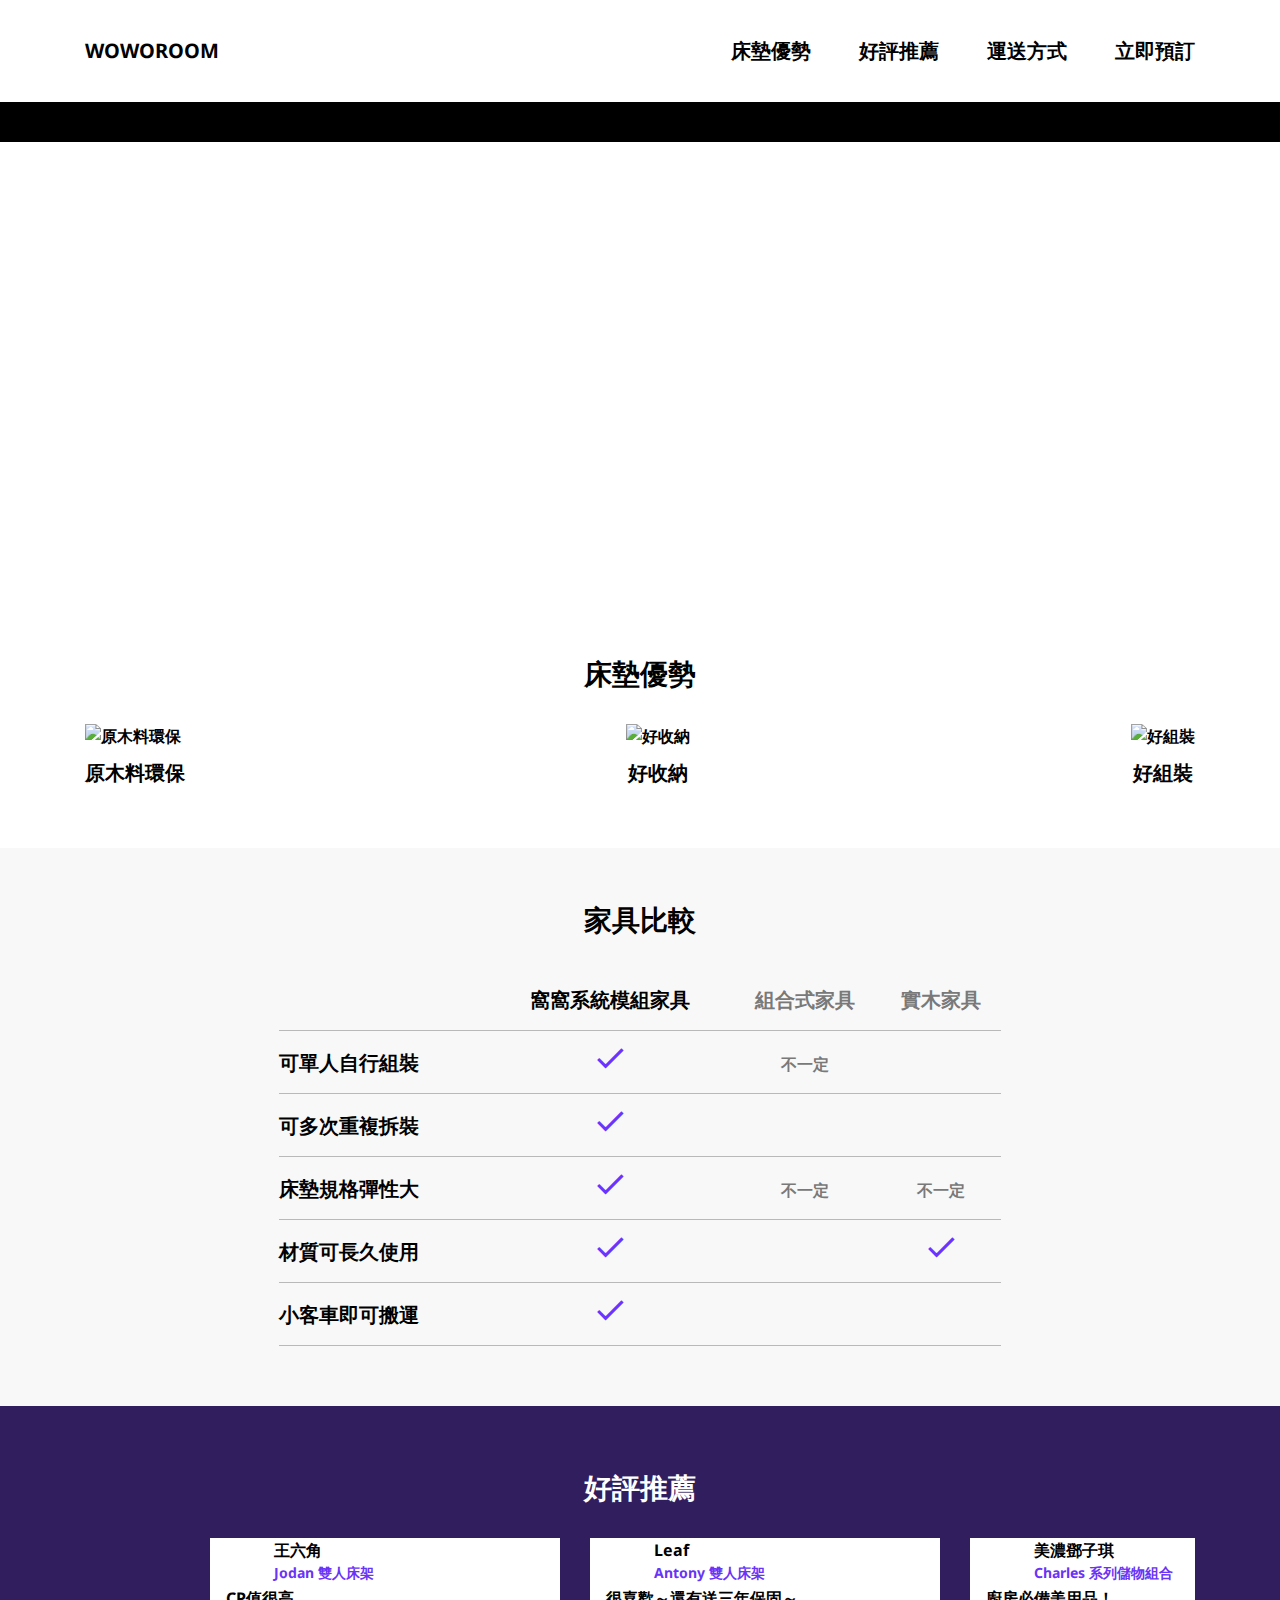
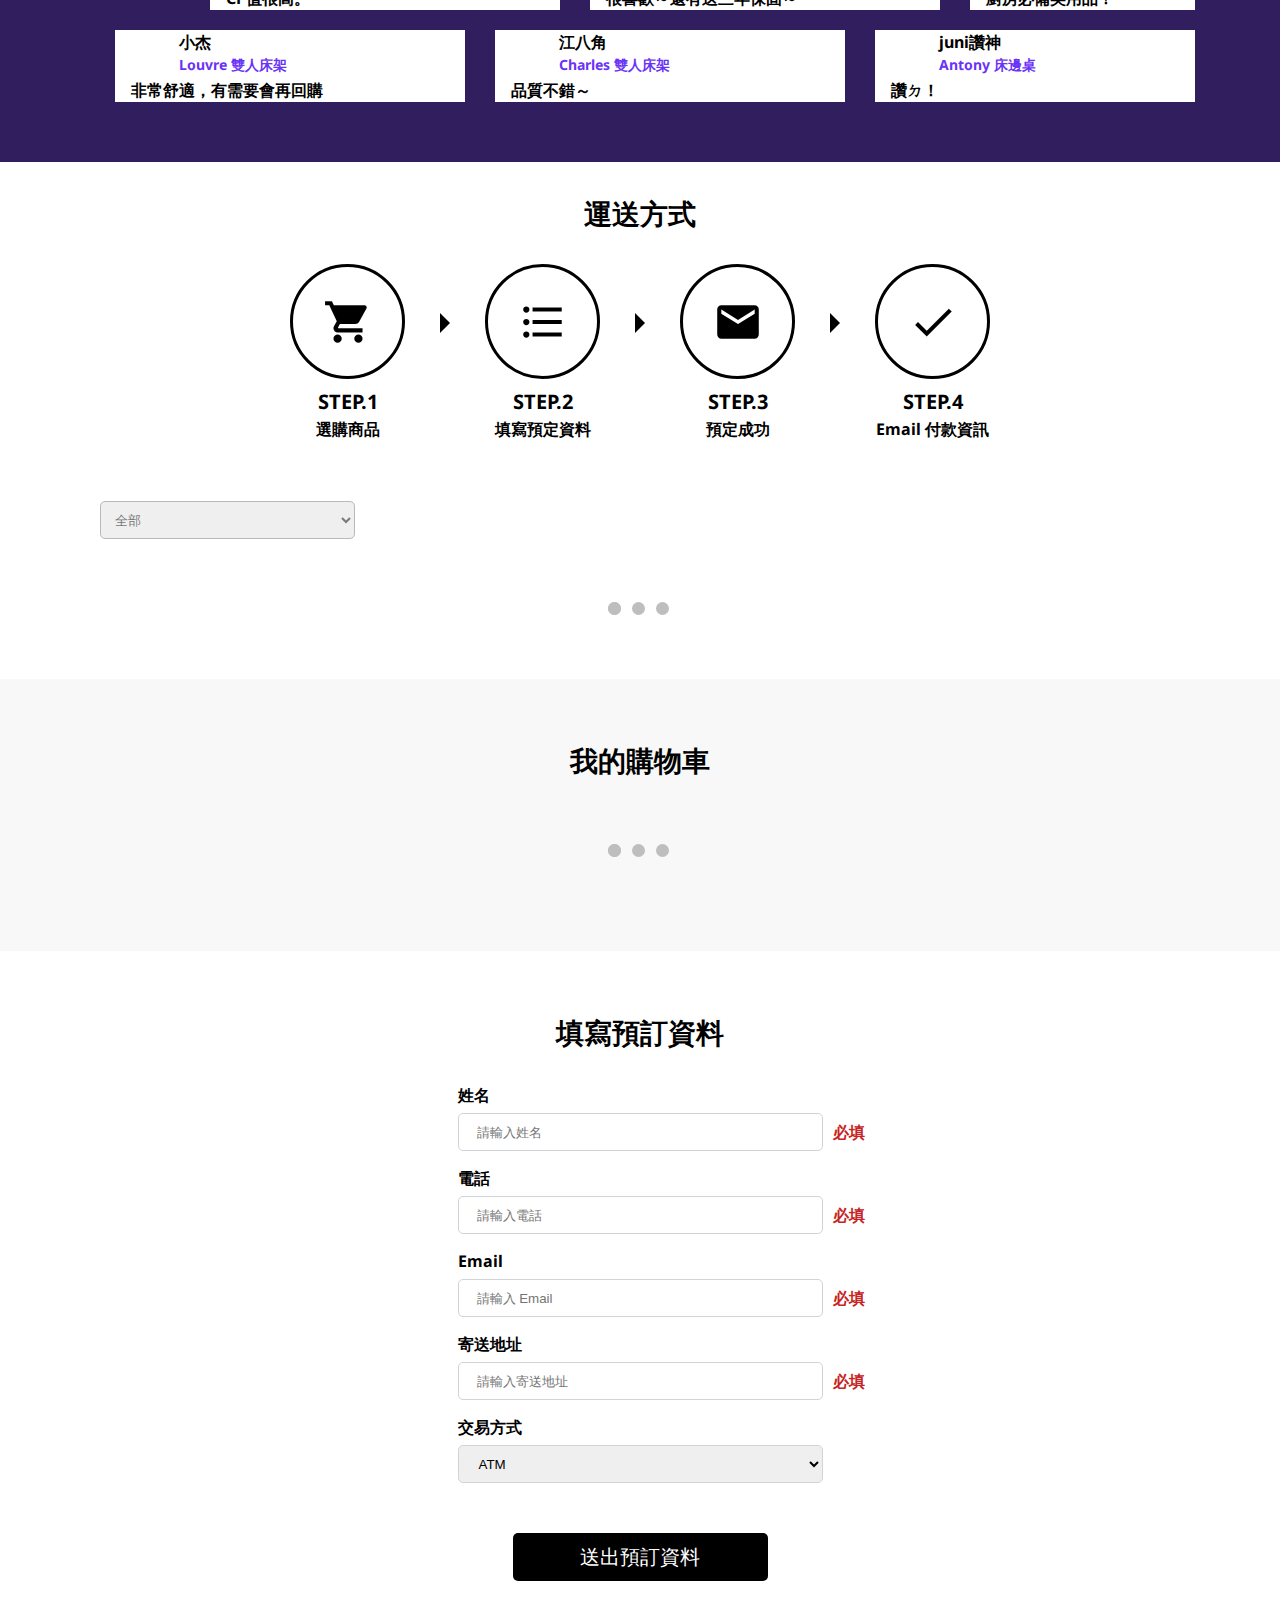
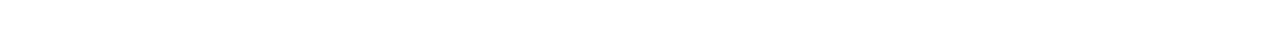
==== index.html @ ea55f9ac "前台畫面呈現" ====
<!DOCTYPE html>
<html lang="en">
<head>
    <meta charset="UTF-8">
    <meta http-equiv="X-UA-Compatible" content="IE=edge">
    <meta name="viewport" content="width=device-width, initial-scale=1.0">
    <title>Document</title>
    <link rel="preconnect" href="https://fonts.gstatic.com">
    <link href="https://fonts.googleapis.com/css2?family=Noto+Sans&display=swap" rel="stylesheet">  
    <link rel="stylesheet" href="https://fonts.googleapis.com/icon?family=Material+Icons">
    <link rel="stylesheet" href="css/main.css">
    <link rel="stylesheet" href="css/all.css">
</head>
<body>
    <nav class="topBar">
        <div class="wrap">
            <h1><a href="#" class="logo">WOWOROOM</a></h1>
            <span class="material-icons menuToggle">
                menu
            </span>
            <ul class="topBar-menu">
                <li><a href="#bedAdvantage">床墊優勢</a></li>
                <li><a href="#recommendation">好評推薦</a></li>
                <li><a href="#transport">運送方式</a></li>
                <li><a href="#orderInfo">立即預訂</a></li>
            </ul>
        </div>
    </nav>
    <section class="wrap" id="bedAdvantage">
        <div class="banner">
            <h2 class="banner-text">窩窩家居<br>跟您一起品味生活</h2>
        </div>
        <h3 class="section-title">床墊優勢</h3>
        <ul class="bedAdvantage">
            <li>
                <img class="bedAdvantage-img" src="https://i.imgur.com/tR426y5.png" alt="原木料環保">
                <p class="bedAdvantage-text">原木料環保</p>
            </li>
            <li>
                <img class="bedAdvantage-img" src="https://i.imgur.com/Fd2MiBb.png" alt="好收納">
                <p class="bedAdvantage-text">好收納</p>
            </li>
            <li>
                <img class="bedAdvantage-img" src="https://github.com/hexschool/js-training/blob/main/%E7%AC%AC%E4%B9%9D%E9%80%B1%E4%B8%BB%E7%B7%9A%E4%BB%BB%E5%8B%99%E5%9C%96%E5%BA%AB/5n1uTFh.png?raw=true" alt="好組裝">
                <p class="bedAdvantage-text">好組裝</p>
            </li>
        </ul>
    </section>
    <section class="furniture-compare">
        <div class="wrap">
            <h3 class="section-title">家具比較</h3>
            <div class="overflowWrap">
                <table class="compare-table">
                    <thead>
                        <tr>
                            <th></th>
                            <th>窩窩系統模組家具</th>
                            <th class="text-muted">組合式家具</th>
                            <th class="text-muted">實木家具</th>
                        </tr>
                    </thead>
                    <tr>
                        <td>可單人自行組裝</td>
                        <td><span class="material-icons">done</span></td>
                        <td class="text-muted">不一定</td>
                        <td></td>
                    </tr>
                    <tr>
                        <td>可多次重複拆裝</td>
                        <td><span class="material-icons">done</span></td>
                        <td></td>
                        <td></td>
                    </tr>
                    <tr>
                        <td>床墊規格彈性大</td>
                        <td><span class="material-icons">done</span></td>
                        <td class="text-muted">不一定</td>
                        <td class="text-muted">不一定</td>
                    </tr>
                    <tr>
                        <td>材質可長久使用</td>
                        <td><span class="material-icons">done</span></td>
                        <td></td>
                        <td><span class="material-icons">done</span></td>
                    </tr>
                    <tr>
                        <td>小客車即可搬運</td>
                        <td><span class="material-icons">done</span></td>
                        <td></td>
                        <td></td>
                    </tr>
                </table>
            </div>
        </div>
    </section>
    <section class="recommendation" id="recommendation">
        <div class="wrap">
            <h3 class="section-title">好評推薦</h3>
            <div class="recommendation-wall">
                <ul class="gallery-top">
                    <li class="recommendation-card">
                        <img src="https://i.imgur.com/cXcOLhu.png" alt="">
                        <div class="recommend-content">
                            <div class="recommend-img">
                                <img src="https://i.imgur.com/I9L7WOr.png" alt="">
                                <div>
                                    <p>王六角</p>
                                    <p class="recommend-text">Jodan 雙人床架</p>
                                </div>
                            </div>
                            <p>CP值很高。</p>
                        </div>
                    </li>
                    <li class="recommendation-card">
                        <img src="https://i.imgur.com/BefHmH2.png" alt="">
                        <div class="recommend-content">
                            <div class="recommend-img">
                                <img src="https://i.imgur.com/CUFGfay.png" alt="">
                                <div>
                                    <p>Leaf</p>
                                    <p class="recommend-text">Antony 雙人床架</p>
                                </div>
                            </div>
                            <p>很喜歡～還有送三年保固～</p>
                        </div>
                    </li>
                    <li class="recommendation-card">
                        <img src="https://github.com/hexschool/js-training/blob/main/%E7%AC%AC%E4%B9%9D%E9%80%B1%E4%B8%BB%E7%B7%9A%E4%BB%BB%E5%8B%99%E5%9C%96%E5%BA%AB/3IATkJG.png?raw=true" alt="">
                        <div class="recommend-content">
                            <div class="recommend-img">
                                <img src="https://i.imgur.com/8WwZsLS.png" alt="">
                                <div>
                                    <p>美濃鄧子琪</p>
                                    <p class="recommend-text">Charles 系列儲物組合</p>
                                </div>
                            </div>
                            <p>廚房必備美用品！</p>
                        </div>
                    </li>
                    <li class="recommendation-card">
                        <img src="https://i.imgur.com/HvT3zlU.png" alt="">
                        <div class="recommend-content">
                            <div class="recommend-img">
                                <img src="https://i.imgur.com/NycuPVy.png" alt="">
                                <div>
                                    <p>isRaynotArray</p>
                                    <p class="recommend-text">Antony 雙人床架</p>
                                </div>
                            </div>
                            <p>物超所值!</p>
                        </div>
                    </li>
                    <li class="recommendation-card">
                        <img src="https://i.imgur.com/Ed7bxLr.png" alt="">
                        <div class="recommend-content">
                            <div class="recommend-img">
                                <img src="https://i.imgur.com/zdFOQIv.png" alt="">
                                <div>
                                    <p>程鮭魚</p>
                                    <p class="recommend-text">Louvre 雙人床架</p>
                                </div>
                            </div>
                            <p>租屋用剛剛好</p>
                        </div>
                    </li>
                </ul>
                <ul class="gallery-bottom">
                    <li class="recommendation-card">
                        <img src="https://i.imgur.com/BefHmH2.png" alt="">
                        <div class="recommend-content">
                            <div class="recommend-img">
                                <img src="https://i.imgur.com/W7fyzp2.png" alt="">
                                <div>
                                    <p>小杰</p>
                                    <p class="recommend-text">Louvre 雙人床架</p>
                                </div>
                            </div>
                            <p>非常舒適，有需要會再回購</p>
                        </div>
                    </li>
                    <li class="recommendation-card">
                        <img src="https://i.imgur.com/mjA01Tk.png" alt="">
                        <div class="recommend-content">
                            <div class="recommend-img">
                                <img src="https://github.com/hexschool/js-training/blob/main/%E7%AC%AC%E4%B9%9D%E9%80%B1%E4%B8%BB%E7%B7%9A%E4%BB%BB%E5%8B%99%E5%9C%96%E5%BA%AB/8O1cOnG.png?raw=true" alt="">
                                <div>
                                    <p>江八角</p>
                                    <p class="recommend-text">Charles 雙人床架</p>
                                </div>
                            </div>
                            <p>品質不錯～</p>
                        </div>
                    </li>
                    <li class="recommendation-card">
                        <img src="https://i.imgur.com/npA3DgP.png" alt="">
                        <div class="recommend-content">
                            <div class="recommend-img">
                                <img src="https://i.imgur.com/C0NDvSA.png" alt="">
                                <div>
                                    <p>juni讚神</p>
                                    <p class="recommend-text">Antony 床邊桌</p>
                                </div>
                            </div>
                            <p>讚ㄉ！</p>
                        </div>
                    </li>
                    <li class="recommendation-card">
                        <img src="https://i.imgur.com/Ed7bxLr.png" alt="">
                        <div class="recommend-content">
                            <div class="recommend-img">
                                <img src="https://i.imgur.com/hUsTZDm.png" alt="">
                                <div>
                                    <p>久安說安安</p>
                                    <p class="recommend-text">Antony 單人床架</p>
                                </div>
                            </div>
                            <p>一個躺剛剛好。</p>
                        </div>
                    </li>
                    <li class="recommendation-card">
                        <img src="https://i.imgur.com/mjA01Tk.png" alt="">
                        <div class="recommend-content">
                            <div class="recommend-img">
                                <img src="https://github.com/hexschool/js-training/blob/main/%E7%AC%AC%E4%B9%9D%E9%80%B1%E4%B8%BB%E7%B7%9A%E4%BB%BB%E5%8B%99%E5%9C%96%E5%BA%AB/3ako6QX.png?raw=true" alt="">
                                <div>
                                    <p>PeiQun</p>
                                    <p class="recommend-text">Antony 雙人床架</p>
                                </div>
                            </div>
                            <p>睡起來很舒適</p>
                        </div>
                    </li>
                </ul>
            </div>
        </div>
    </section>
    <section class="transport" id="transport">
        <h3 class="section-title">運送方式</h3>
        <ul class="transport-intro">
            <li class="transport-card">
                <div class="cardImg">
                    <span class="material-icons">
                        shopping_cart
                    </span>
                </div>
                <h4>STEP.1</h4>
                <p>選購商品</p>
            </li>
            <li class="transport-card">
                <div class="cardImg">
                    <span class="material-icons">
                        format_list_bulleted
                    </span>
                </div>
                <h4>STEP.2</h4>
                <p>填寫預定資料</p>
            </li>
            <li class="transport-card">
                <div class="cardImg">
                    <span class="material-icons">
                        local_post_office
                    </span>
                </div>
                <h4>STEP.3</h4>
                <p>預定成功</p>
            </li>
            <li class="transport-card">
                <div class="cardImg">
                    <span class="material-icons">
                        done
                    </span>
                </div>
                <h4>STEP.4</h4>
                <p>Email 付款資訊</p>
            </li>
        </ul>
    </section>
    <section class="wrap productDisplay">
        <select name="" class="productSelect">
            <option value="全部" selected>全部</option>
            <option value="床架">床架</option>
            <option value="收納">收納</option>
            <option value="窗簾">窗簾</option>
        </select>
        <ul class="productWrap">

            <div class="loading lds-ellipsis"><div></div><div></div><div></div><div></div></div>
        </ul>
    </section>
    <section class="shoppingCart">
        <h3 class="section-title">我的購物車</h3>
        <div class="overflowWrap" id="overflowWrap">
            <div class="loading lds-ellipsis"><div></div><div></div><div></div><div></div></div>
        </div>
    </section>
    <section class="orderInfo wrap" id="orderInfo">
        <h3 class="section-title">填寫預訂資料</h3>
        <form action="" class="orderInfo-form">
            <div class="orderInfo-formGroup">
                <label for="customerName" class="orderInfo-label">姓名</label>
                <div class="orderInfo-inputWrap">
                    <input type="text" class="orderInfo-input" id="customerName" placeholder="請輸入姓名" name="姓名">
                    <p class="orderInfo-message" data-message="姓名">必填</p>
                </div>
            </div>
            <div class="orderInfo-formGroup">
                <label for="customerPhone" class="orderInfo-label">電話</label>
                <div class="orderInfo-inputWrap">
                    <input type="tel" class="orderInfo-input" id="customerPhone" placeholder="請輸入電話" name="電話">
                    <p class="orderInfo-message" data-message="電話">必填</p>
                </div>
            </div>
            <div class="orderInfo-formGroup">
                <label for="customerEmail" class="orderInfo-label">Email</label>
                <div class="orderInfo-inputWrap">
                    <input type="email" class="orderInfo-input" id="customerEmail" placeholder="請輸入 Email" name="Email">
                    <p class="orderInfo-message" data-message="Email">必填</p>
                </div>
            </div>
            <div class="orderInfo-formGroup">
                <label for="customerAddress" class="orderInfo-label">寄送地址</label>
                <div class="orderInfo-inputWrap">
                    <input type="text" class="orderInfo-input" id="customerAddress" placeholder="請輸入寄送地址" name="寄送地址">
                    <p class="orderInfo-message" data-message="寄送地址">必填</p>
                </div>
            </div>
            <div class="orderInfo-formGroup">
                <label for="tradeWay" class="orderInfo-label">交易方式</label>
                <div class="orderInfo-inputWrap">
                    <select id="tradeWay" class="orderInfo-input" name="交易方式">
                        <option value="ATM" selected>ATM</option>
                        <option value="信用卡">信用卡</option>
                        <option value="超商付款">超商付款</option>
                    </select>
                </div>
            </div>
            <input type="submit" value="送出預訂資料" class="orderInfo-btn">
        </form>
    </section>

<!-- 預設 JS，請同學不要修改此處 -->
<script>
document.addEventListener('DOMContentLoaded', function() {
    const ele = document.querySelector('.recommendation-wall');
    ele.style.cursor = 'grab';
    let pos = { top: 0, left: 0, x: 0, y: 0 };
    const mouseDownHandler = function(e) {
        ele.style.cursor = 'grabbing';
        ele.style.userSelect = 'none';

        pos = {
            left: ele.scrollLeft,
            top: ele.scrollTop,
            // Get the current mouse position
            x: e.clientX,
            y: e.clientY,
        };

        document.addEventListener('mousemove', mouseMoveHandler);
        document.addEventListener('mouseup', mouseUpHandler);
    };
    const mouseMoveHandler = function(e) {
        // How far the mouse has been moved
        const dx = e.clientX - pos.x;
        const dy = e.clientY - pos.y;

        // Scroll the element
        ele.scrollTop = pos.top - dy;
        ele.scrollLeft = pos.left - dx;
    };
    const mouseUpHandler = function() {
        ele.style.cursor = 'grab';
        ele.style.removeProperty('user-select');

        document.removeEventListener('mousemove', mouseMoveHandler);
        document.removeEventListener('mouseup', mouseUpHandler);
    };
    // Attach the handler
    ele.addEventListener('mousedown', mouseDownHandler);
});
// menu 切換
let menuOpenBtn = document.querySelector('.menuToggle');
let linkBtn = document.querySelectorAll('.topBar-menu a');
let menu = document.querySelector('.topBar-menu');
menuOpenBtn.addEventListener('click', menuToggle);

linkBtn.forEach((item) => {
    item.addEventListener('click', closeMenu);
})

function menuToggle() {
    if(menu.classList.contains('openMenu')) {
        menu.classList.remove('openMenu');
    }else {
        menu.classList.add('openMenu');
    }
}
function closeMenu() {
    menu.classList.remove('openMenu');
}
</script>
<script src="https://cdnjs.cloudflare.com/ajax/libs/d3/5.16.0/d3.js"></script>
<script src="https://cdnjs.cloudflare.com/ajax/libs/c3/0.7.18/c3.js"></script>
<script src="https://cdn.jsdelivr.net/npm/axios/dist/axios.min.js"></script>
<script src="js/config.js"></script>
<script src="js/main.js"></script>
</body>
</html>
---- css/main.css ----
/* http://meyerweb.com/eric/tools/css/reset/ 
   v2.0 | 20110126
   License: none (public domain)
*/
html, body, div, span, applet, object, iframe,
h1, h2, h3, h4, h5, h6, p, blockquote, pre,
a, abbr, acronym, address, big, cite, code,
del, dfn, em, img, ins, kbd, q, s, samp,
small, strike, strong, sub, sup, tt, var,
b, u, i, center,
dl, dt, dd, ol, ul, li,
fieldset, form, label, legend,
table, caption, tbody, tfoot, thead, tr, th, td,
article, aside, canvas, details, embed,
figure, figcaption, footer, header, hgroup,
menu, nav, output, ruby, section, summary,
time, mark, audio, video {
  margin: 0;
  padding: 0;
  border: 0;
  font-size: 100%;
  font: inherit;
  vertical-align: baseline;
}

/* HTML5 display-role reset for older browsers */
article, aside, details, figcaption, figure,
footer, header, hgroup, menu, nav, section {
  display: block;
}

body {
  line-height: 1;
}

ol, ul {
  list-style: none;
}

blockquote, q {
  quotes: none;
}

blockquote:before, blockquote:after,
q:before, q:after {
  content: '';
  content: none;
}

table {
  border-collapse: collapse;
  border-spacing: 0;
}

*, *::after, *::before {
  -webkit-box-sizing: border-box;
          box-sizing: border-box;
  -webkit-transition: all .2s;
  transition: all .2s;
}

html, body {
  line-height: 1.5;
}

img {
  max-width: 100%;
  display: block;
}

body {
  font-family: 'Noto Sans', sans-serif;
  font-weight: bold;
}

.wrap {
  max-width: 1110px;
  margin: 0 auto;
}

.topBar {
  border-bottom: 40px solid #000000;
  margin-bottom: 30px;
}

.topBar .wrap {
  display: -webkit-box;
  display: -ms-flexbox;
  display: flex;
  position: relative;
  -webkit-box-pack: justify;
      -ms-flex-pack: justify;
          justify-content: space-between;
  -webkit-box-align: center;
      -ms-flex-align: center;
          align-items: center;
  -ms-flex-wrap: wrap;
      flex-wrap: wrap;
}

@media (max-width: 1110px) {
  .topBar .wrap {
    padding: 0 15px;
  }
}

.topBar a {
  display: block;
  text-decoration: none;
  color: #000000;
  font-size: 1.25rem;
}

.topBar a:hover {
  color: #6A33F8;
  -webkit-transform: scale(1.05);
          transform: scale(1.05);
}

.topBar-menu {
  display: -webkit-box;
  display: -ms-flexbox;
  display: flex;
  -ms-flex-wrap: wrap;
      flex-wrap: wrap;
  background-color: #FFFFFF;
}

.topBar-menu.openMenu {
  max-height: 300px;
}

.topBar-menu a {
  padding: 36px 24px;
  background-color: #FFFFFF;
}

.topBar-menu a:hover {
  -webkit-transform: scale(1);
          transform: scale(1);
}

.topBar-menu li:last-child a {
  padding-right: 0;
}

@media (max-width: 767px) {
  .topBar-menu {
    position: absolute;
    top: 61px;
    left: 0;
    right: 0;
    width: 100%;
    z-index: 10;
    max-height: 0;
    overflow: hidden;
    -webkit-transition: all .2s;
    transition: all .2s;
  }
  .topBar-menu li {
    width: 100%;
  }
  .topBar-menu a {
    text-align: center;
    padding: 15px;
    font-size: 1rem;
  }
  .topBar-menu a:hover {
    background-color: #6A33F8;
    color: #FFFFFF;
  }
  .topBar-menu li:last-child a {
    padding: 15px;
  }
}

.menuToggle {
  display: none;
  cursor: pointer;
}

.menuToggle:hover {
  color: #6A33FF;
}

@media (max-width: 767px) {
  .menuToggle {
    display: block;
    font-size: 2rem;
    padding: 15px;
  }
}

.logo {
  padding: 36px 0;
  font-size: 1.5rem;
}

@media (max-width: 767px) {
  .logo {
    padding: 15px;
  }
}

.banner {
  position: relative;
  background-image: url("https://github.com/hexschool/js-training/blob/main/%E7%AC%AC%E4%B9%9D%E9%80%B1%E4%B8%BB%E7%B7%9A%E4%BB%BB%E5%8B%99%E5%9C%96%E5%BA%AB/3ewLAKn.png?raw=true");
  background-position: center center;
  background-repeat: no-repeat;
  background-size: cover;
  min-height: 420px;
  margin-bottom: 60px;
}

.banner-text {
  position: absolute;
  color: #FFFFFF;
  font-size: 2rem;
  left: 50px;
  bottom: 50px;
  font-weight: normal;
}

.section-title {
  text-align: center;
  font-size: 1.75rem;
  margin-bottom: 30px;
}

.bedAdvantage {
  display: -webkit-box;
  display: -ms-flexbox;
  display: flex;
  -webkit-box-pack: justify;
      -ms-flex-pack: justify;
          justify-content: space-between;
  margin-bottom: 60px;
}

.bedAdvantage-img {
  max-height: 140px;
  -o-object-fit: cover;
     object-fit: cover;
  margin-bottom: 10px;
}

.bedAdvantage-text {
  text-align: center;
  font-size: 1.25rem;
}

.furniture-compare {
  background-color: #F8F8F8;
  padding: 50px 0 60px 0;
}

@media (max-width: 767px) {
  .furniture-compare {
    padding: 50px 15px 60px;
  }
}

@media (max-width: 767px) {
  .overflowWrap {
    overflow-x: scroll;
  }
}

.compare-table {
  width: 65%;
  margin: 0 auto;
}

.compare-table th, .compare-table td {
  text-align: center;
  padding: 15px 0;
}

.compare-table th {
  font-size: 1.25rem;
}

.compare-table tr {
  border-bottom: 1px solid #B9B9B9;
}

.compare-table tr td:first-child {
  text-align: left;
  font-size: 1.25rem;
}

.compare-table .material-icons {
  color: #6A33FF;
  -webkit-transform: scale(1.5);
          transform: scale(1.5);
}

@media (max-width: 767px) {
  .compare-table {
    width: 500px;
  }
  .compare-table th, .compare-table td {
    padding: 10px 0;
  }
  .compare-table th {
    font-size: 1rem;
  }
  .compare-table tr td:first-child {
    font-size: 1rem;
  }
}

.text-muted {
  color: #797979;
}

.recommendation {
  background-color: #301E5F;
  padding: 60px 0;
}

.recommendation h3 {
  color: #FFFFFF;
}

@media (max-width: 767px) {
  .recommendation {
    padding: 60px 15px;
  }
}

.recommendation-wall {
  overflow-x: scroll;
  -ms-overflow-style: none;
  /* IE and Edge */
  scrollbar-width: none;
  /* Firefox */
}

.recommendation-wall::-webkit-scrollbar {
  display: none;
}

.gallery-top, .gallery-bottom {
  display: -webkit-box;
  display: -ms-flexbox;
  display: flex;
}

.gallery-top {
  margin-left: 95px;
  margin-bottom: 20px;
}

.recommendation-card {
  display: -webkit-box;
  display: -ms-flexbox;
  display: flex;
  margin-left: 30px;
  min-width: 350px;
  background-color: #FFFFFF;
}

.recommendation-card img {
  user-select: none;
  -moz-user-select: none;
  -webkit-user-drag: none;
  -webkit-user-select: none;
  -ms-user-select: none;
}

.recommend-content {
  padding-left: 16px;
  display: -webkit-box;
  display: -ms-flexbox;
  display: flex;
  -webkit-box-orient: vertical;
  -webkit-box-direction: normal;
      -ms-flex-direction: column;
          flex-direction: column;
  -webkit-box-pack: center;
      -ms-flex-pack: center;
          justify-content: center;
}

.recommend-img {
  display: -webkit-box;
  display: -ms-flexbox;
  display: flex;
  -webkit-box-align: center;
      -ms-flex-align: center;
          align-items: center;
  margin-bottom: 3px;
}

.recommend-img img {
  width: 40px;
  border-radius: 50%;
  margin-right: 8px;
}

.recommend-text {
  font-size: 0.875rem;
  color: #6A33F8;
}

.transport {
  padding: 30px 0;
}

@media (max-width: 767px) {
  .transport li {
    margin-bottom: 20px;
  }
}

.transport-intro {
  display: -webkit-box;
  display: -ms-flexbox;
  display: flex;
  -webkit-box-align: center;
      -ms-flex-align: center;
          align-items: center;
  -webkit-box-pack: justify;
      -ms-flex-pack: justify;
          justify-content: space-between;
  max-width: 700px;
  margin: 0 auto;
}

@media (max-width: 767px) {
  .transport-intro {
    -webkit-box-orient: vertical;
    -webkit-box-direction: normal;
        -ms-flex-direction: column;
            flex-direction: column;
  }
}

.transport-intro li:nth-child(1), .transport-intro li:nth-child(2), .transport-intro li:nth-child(3) {
  position: relative;
}

.transport-intro li:nth-child(1)::after, .transport-intro li:nth-child(2)::after, .transport-intro li:nth-child(3)::after {
  content: "";
  position: absolute;
  top: 49px;
  right: -55px;
  border: 10px solid #000000;
  border-top: 10px solid transparent;
  border-right: 10px solid transparent;
  border-bottom: 10px solid transparent;
}

@media (max-width: 767px) {
  .transport-intro li:nth-child(1)::after, .transport-intro li:nth-child(2)::after, .transport-intro li:nth-child(3)::after {
    position: static;
    margin-top: 25px;
    border: 10px solid #000000;
    border-left: 10px solid transparent;
    border-right: 10px solid transparent;
    border-bottom: 10px solid transparent;
  }
}

.transport-card {
  display: -webkit-box;
  display: -ms-flexbox;
  display: flex;
  -webkit-box-pack: center;
      -ms-flex-pack: center;
          justify-content: center;
  -webkit-box-align: center;
      -ms-flex-align: center;
          align-items: center;
  -webkit-box-orient: vertical;
  -webkit-box-direction: normal;
      -ms-flex-direction: column;
          flex-direction: column;
}

.transport-card .cardImg {
  width: 115px;
  height: 115px;
  border: 3px solid #000000;
  border-radius: 50%;
  display: -webkit-box;
  display: -ms-flexbox;
  display: flex;
  -webkit-box-pack: center;
      -ms-flex-pack: center;
          justify-content: center;
  -webkit-box-align: center;
      -ms-flex-align: center;
          align-items: center;
  margin-bottom: 8px;
}

.transport-card .material-icons {
  font-size: 50px;
}

.transport-card h4 {
  font-size: 1.25rem;
  font-weight: bold;
}

@media (max-width: 767px) {
  .transport-card .cardImg {
    width: 150px;
    height: 150px;
  }
}

.productDisplay {
  padding: 30px 15px;
}

.productSelect {
  border: 1px solid #B9B9B9;
  color: #797979;
  min-height: 38px;
  min-width: 255px;
  border-radius: 5px;
  text-indent: 10px;
  margin-bottom: 30px;
}

.productWrap {
  display: -webkit-box;
  display: -ms-flexbox;
  display: flex;
  -ms-flex-wrap: wrap;
      flex-wrap: wrap;
}

.productCard {
  position: relative;
  margin-right: 2%;
  width: 23%;
  margin-bottom: 30px;
}

.productCard img {
  min-height: 300px;
  width: 100%;
  -o-object-fit: cover;
     object-fit: cover;
}

.productCard a {
  display: block;
  background-color: #000000;
  color: #ffffff;
  padding: 10px 0;
  text-align: center;
  border: none;
  margin-bottom: 8px;
  text-decoration: none;
}

.productCard a:hover {
  background-color: #301E5F;
}

.productCard a, .productCard h3 {
  font-size: 1.25rem;
}

@media (max-width: 900px) {
  .productCard {
    width: 48%;
  }
}

@media (max-width: 540px) {
  .productCard {
    width: 100%;
  }
}

.productType {
  position: absolute;
  top: 13px;
  right: -5px;
  background-color: #000000;
  color: #ffffff;
  padding: 8px 24px;
}

.originPrice {
  font-size: 1.25rem;
}

.nowPrice {
  font-size: 1.75rem;
}

.shoppingCart {
  background-color: #F8F8F8;
  padding: 60px 0;
}

.shoppingCart-table {
  margin: 0 auto;
  border-collapse: collapse;
  font-size: 1.25rem;
}

.shoppingCart-table th, .shoppingCart-table td {
  padding: 15px;
  vertical-align: middle;
}

.shoppingCart-table th {
  text-align: left;
}

.shoppingCart-table tr {
  border-bottom: 1px solid #B9B9B9;
}

.shoppingCart-table tr:first-child, .shoppingCart-table tr:last-child {
  border-bottom: 0;
}

@media (max-width: 767px) {
  .shoppingCart-table {
    width: 700px;
  }
}

.cardItem-title {
  display: -webkit-box;
  display: -ms-flexbox;
  display: flex;
  -webkit-box-align: center;
      -ms-flex-align: center;
          align-items: center;
}

.cardItem-title img {
  margin-right: 15px;
  max-width: 80px;
}

.discardBtn {
  text-align: right;
}

.discardBtn a {
  text-decoration: none;
  display: inline-block;
  padding: 10px;
  font-size: 2rem;
  color: #000000;
}

.discardBtn a:hover {
  color: #6A33F8;
  -webkit-transform: scale(1.3);
          transform: scale(1.3);
}

.discardAllBtn {
  display: inline-block;
  text-decoration: none;
  padding: 5px 15px;
  color: #000000;
  border: 1.3px solid #000000;
  border-radius: 5px;
  font-size: 1.25rem;
}

.discardAllBtn:hover {
  background-color: #000000;
  color: #FFFFFF;
}

.orderInfo {
  padding: 60px 0;
}

.orderInfo-form {
  padding: 0 15px;
}

.orderInfo-formGroup {
  max-width: 365px;
  margin: 0 auto 15px;
}

.orderInfo-label {
  display: block;
  margin-bottom: 6px;
}

.orderInfo-input {
  width: 100%;
  min-height: 38px;
  border: 1px solid #CED4DA;
  border-radius: 5px;
  text-indent: 1rem;
  margin-right: 10px;
}

.orderInfo-inputWrap {
  position: relative;
}

.orderInfo-message {
  position: absolute;
  white-space: nowrap;
  left: 103%;
  top: 50%;
  -webkit-transform: translateY(-50%);
          transform: translateY(-50%);
  color: #C72424;
}

@media (max-width: 767px) {
  .orderInfo-message {
    position: static;
    -webkit-transform: translateY(0);
            transform: translateY(0);
  }
}

.orderInfo-btn {
  display: block;
  min-width: 255px;
  min-height: 48px;
  background-color: #000000;
  color: #FFFFFF;
  border: 0;
  cursor: pointer;
  font-size: 1.25rem;
  margin: 50px auto 0;
  border-radius: 5px;
}

.orderInfo-btn:hover {
  background-color: #301E5F;
}

.orderPage-list {
  padding: 60px 10px;
  display: -webkit-box;
  display: -ms-flexbox;
  display: flex;
  -webkit-box-orient: vertical;
  -webkit-box-direction: normal;
      -ms-flex-direction: column;
          flex-direction: column;
}

.orderPage-list .discardAllBtn {
  -ms-flex-item-align: end;
      align-self: flex-end;
  margin-bottom: 12px;
}

.orderPage-table {
  border: 1px solid #000000;
  width: 100%;
}

.orderPage-table th, .orderPage-table td {
  padding: 10px;
  text-align: left;
  border: 1px solid #000000;
}

@media (max-width: 1110px) {
  .orderPage-table {
    width: 1100px;
  }
}

.delSingleOrder-Btn {
  display: block;
  background-color: #C44021;
  color: #fff;
  border: 0;
  padding: 5px 10px;
  cursor: pointer;
}

.delSingleOrder-Btn:hover {
  opacity: 0.8;
}

.orderStatus {
  position: relative;
}

.orderStatus a {
  position: absolute;
  padding: 10px;
  top: 0;
  bottom: 0;
  right: 0;
  left: 0;
  display: block;
  text-decoration: none;
  color: #FFFFFF;
}

.orderStatus-unDone {
  background-color: #747474;
}

.orderStatus-unDone:hover {
  background-color: #000000;
}

.orderStatus-done {
  background-color: #000000;
}

.orderStatus-done:hover {
  background-color: #747474;
}

.orderTableWrap {
  overflow-x: scroll;
  -ms-overflow-style: none;
  /* IE and Edge */
  scrollbar-width: none;
  /* Firefox */
}

.orderTableWrap::-webkit-scrollbar {
  display: none;
}
/*# sourceMappingURL=all.css.map */
---- css/all.css ----
.lds-ellipsis {
    display: block;
    position: relative;
    width: 80px;
    height: 80px;
    margin: auto;
  }
  .lds-ellipsis div {
    position: absolute;
    top: 33px;
    width: 13px;
    height: 13px;
    border-radius: 50%;
    background: #bebebe;
    animation-timing-function: cubic-bezier(0, 1, 1, 0);
  }
  .lds-ellipsis div:nth-child(1) {
    left: 8px;
    animation: lds-ellipsis1 0.6s infinite;
  }
  .lds-ellipsis div:nth-child(2) {
    left: 8px;
    animation: lds-ellipsis2 0.6s infinite;
  }
  .lds-ellipsis div:nth-child(3) {
    left: 32px;
    animation: lds-ellipsis2 0.6s infinite;
  }
  .lds-ellipsis div:nth-child(4) {
    left: 56px;
    animation: lds-ellipsis3 0.6s infinite;
  }
  @keyframes lds-ellipsis1 {
    0% {
      transform: scale(0);
    }
    100% {
      transform: scale(1);
    }
  }
  @keyframes lds-ellipsis3 {
    0% {
      transform: scale(1);
    }
    100% {
      transform: scale(0);
    }
  }
  @keyframes lds-ellipsis2 {
    0% {
      transform: translate(0, 0);
    }
    100% {
      transform: translate(24px, 0);
    }
  }
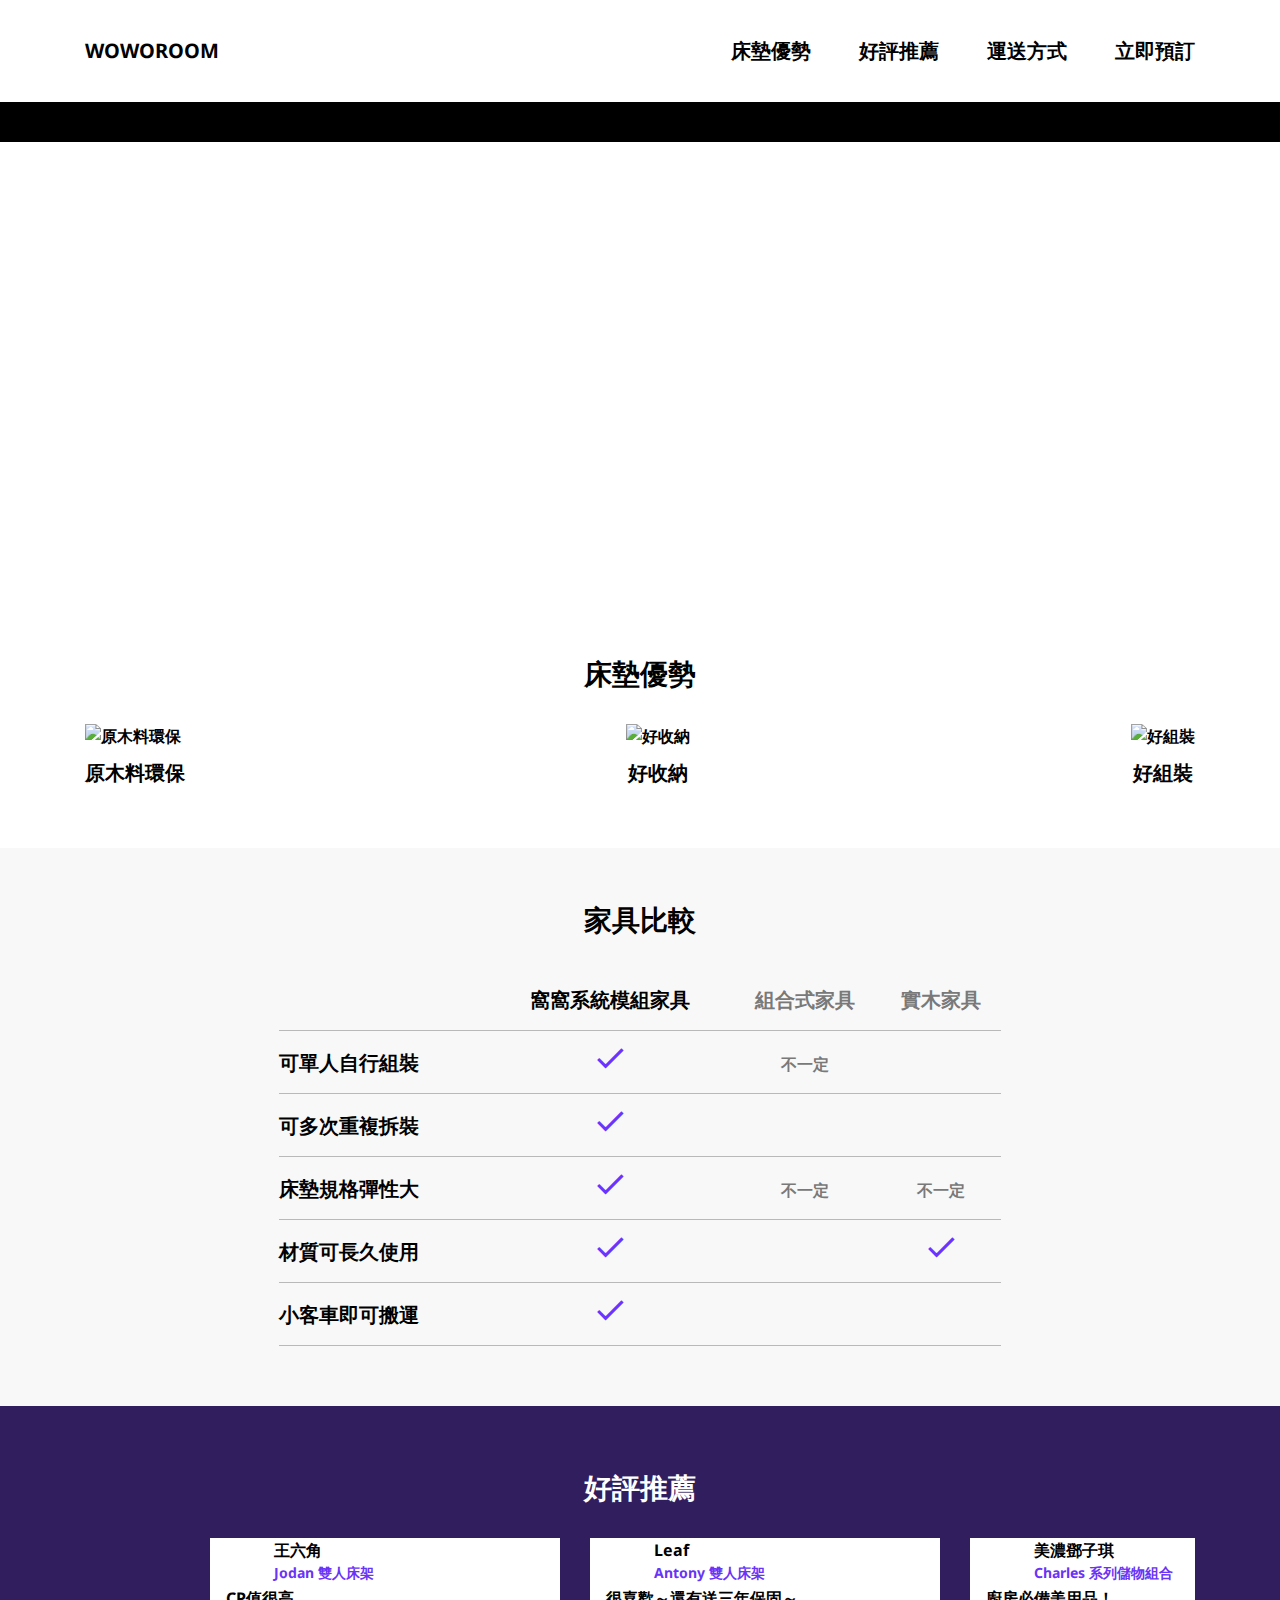
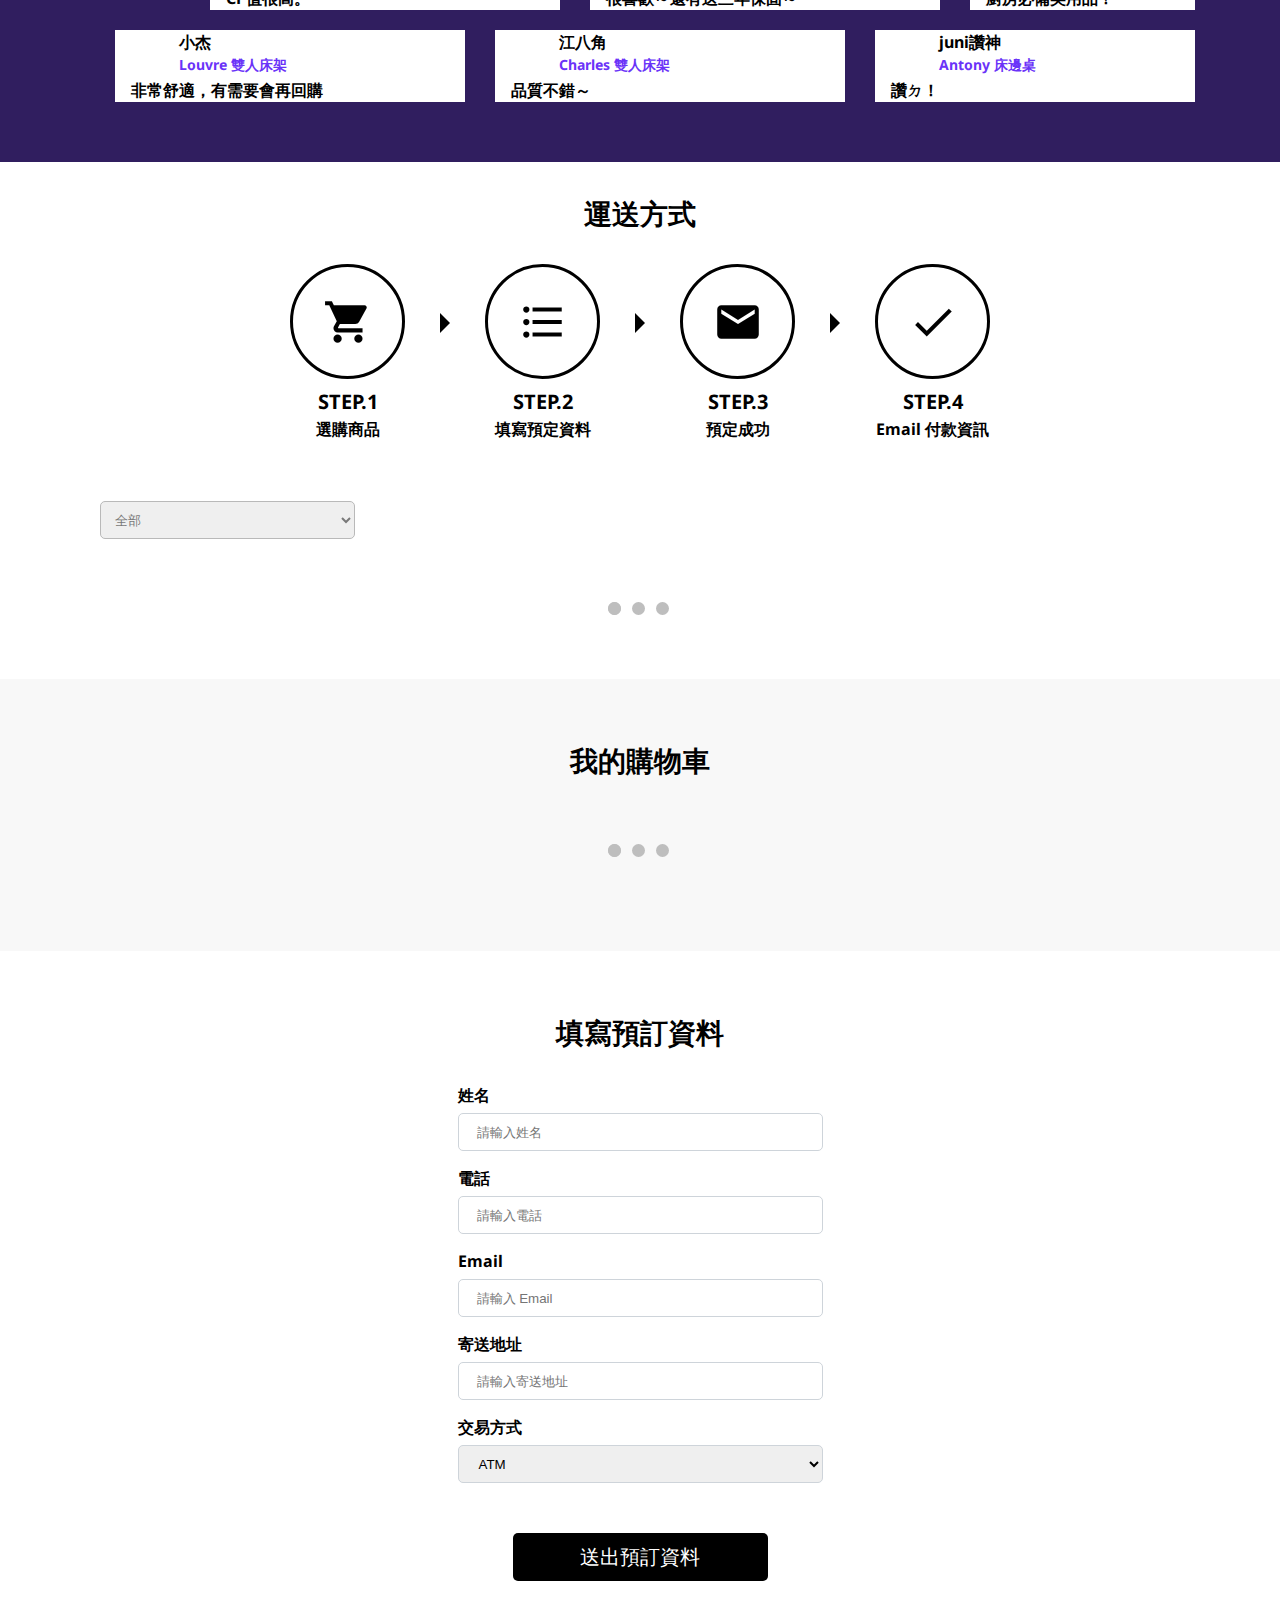
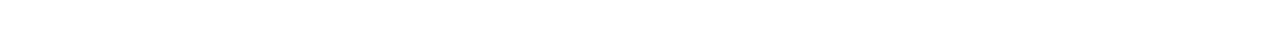
==== commit 2d529a28: "+title" ====
--- a/index.html
+++ b/index.html
@@ -5,7 +5,7 @@
     <meta charset="UTF-8">
     <meta http-equiv="X-UA-Compatible" content="IE=edge">
     <meta name="viewport" content="width=device-width, initial-scale=1.0">
-    <title>Document</title>
+    <title>WOWOROOM</title>
     <link rel="preconnect" href="https://fonts.gstatic.com">
     <link href="https://fonts.googleapis.com/css2?family=Noto+Sans&display=swap" rel="stylesheet">  
     <link rel="stylesheet" href="https://fonts.googleapis.com/icon?family=Material+Icons">
--- a/css/all.css
+++ b/css/all.css
@@ -54,4 +54,12 @@
       transform: translate(24px, 0);
     }
   }
-  +  
+
+  .center{
+    text-align: center;
+  }
+
+  .orderInfo-message{
+    display: none;
+  }